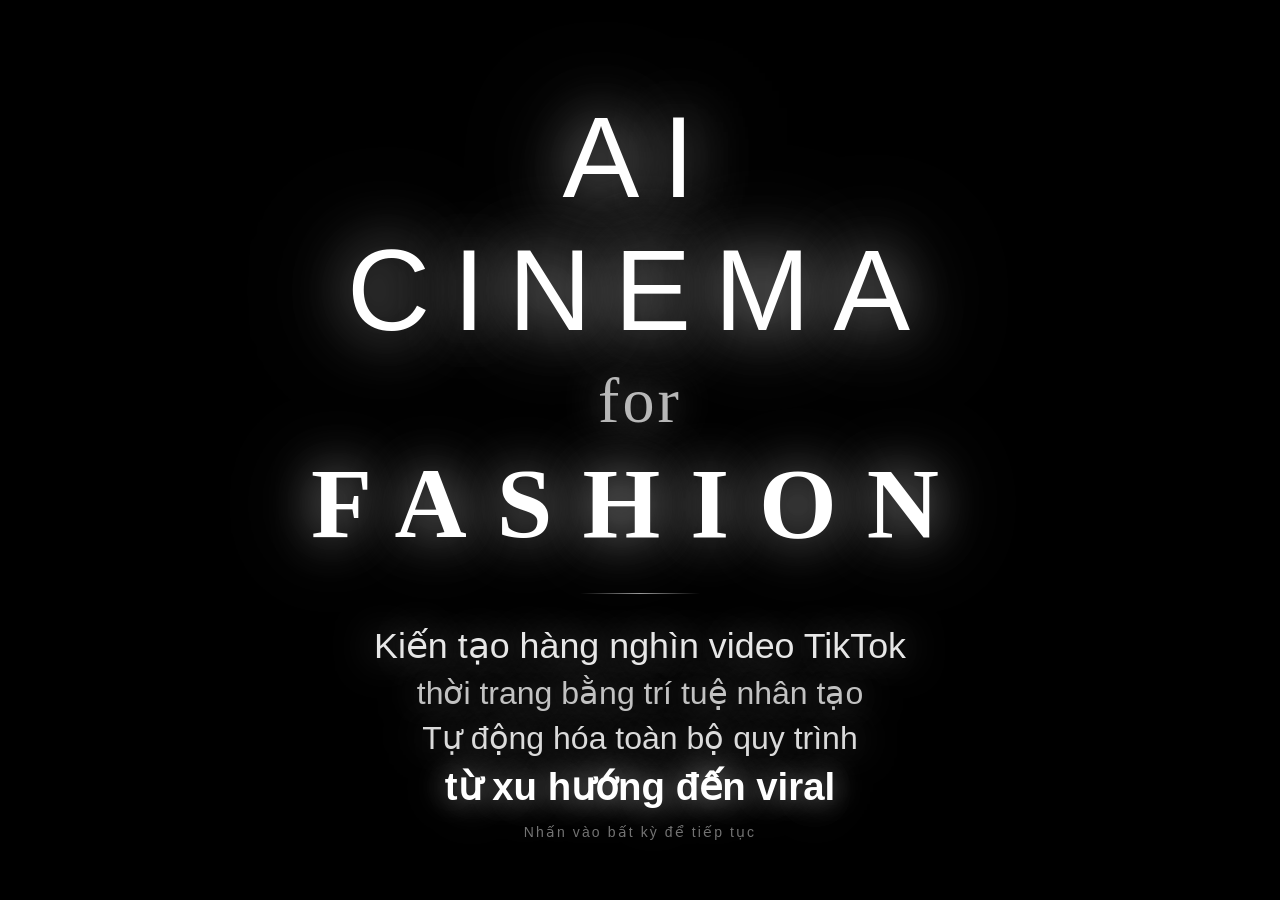
==== templaces/html/index.html @ 724374a7 "clean secret" ====
<!DOCTYPE html>
<html lang="vi">

<head>
    <meta charset="UTF-8">
    <meta name="viewport" content="width=device-width, initial-scale=1.0">
    <title>AI Video Studio</title>
    <link rel="icon" type="image/x-icon" href="/favicon.ico?v=2">
    <link rel="shortcut icon" type="image/x-icon" href="/favicon.ico?v=2">
    <link rel="stylesheet" href="https://cdnjs.cloudflare.com/ajax/libs/font-awesome/6.0.0/css/all.min.css">
    <link rel="stylesheet" href="/templaces/css/style.css">
</head>

<body class="theme-default">

    <!-- INTRO SPLASH -->
    <div id="intro-splash" style="display:none;">
        <video id="intro-video" muted autoplay playsinline>
            <source src="/ico/intro.mp4" type="video/mp4">
        </video>
        <div class="intro-overlay">
            <div class="intro-content">
                <div class="intro-line intro-line-1">AI Cinema</div>
                <div class="intro-line intro-line-2">for</div>
                <div class="intro-line intro-line-3">Fashion</div>
                <div class="intro-divider"></div>
                <div class="intro-line intro-line-4">Kiến tạo hàng nghìn video TikTok</div>
                <div class="intro-line intro-line-5">thời trang bằng trí tuệ nhân tạo</div>
                <div class="intro-line intro-line-6">Tự động hóa toàn bộ quy trình</div>
                <div class="intro-line intro-line-7">từ xu hướng đến viral</div>
            </div>
            <div class="intro-skip">Nhấn vào bất kỳ để tiếp tục</div>
        </div>
    </div>

    <!-- OLD STARTUP SPLASH (fallback) -->
    <div id="startup-splash"
        style="position: fixed; inset: 0; background: transparent; display: flex; align-items: center; justify-content: center; z-index: 20000;">
        <img src="/ico/logo.ico" alt="logo" style="width: 140px; height: 140px; opacity: 0.95;" />
    </div>

    <div id="sidebar">
        <div class="logo">
            <div class="logo-main">AI Video Studio</div>
            <div class="app-version" id="app-version">Loading...</div>
        </div>

        <div class="info-card license-info-card">
            <span class="label"><img class="section-icon" src="/ico/settings.png" alt=""> License key</span>
            <div class="license-key-row">
                <input type="text" class="input-control" id="license-key-input" placeholder="Nhập license key"
                    autocomplete="off" spellcheck="false" />
                <i class="fas fa-copy copy-btn" id="btn-copy-license" onclick="copyLicenseKey(event)"
                    title="Sao chép key" style="cursor:pointer;"></i>
            </div>
            <div class="license-meta">
                <div id="license-status-text">Đang tải...</div>
                <div id="license-expire-text"></div>
            </div>
            <button type="button" class="btn btn-settings license-activate-btn" id="btn-license-activate">
                <i class="fas fa-key"></i> KÍCH HOẠT
            </button>
        </div>

        <!-- Nút hướng dẫn nhanh -->
      

        <div class="section-title"><img class="section-icon" src="/ico/people.png" alt=""> Quản lý tài khoản</div>
        <div class="group-box">
            <div>
                <span class="label">Model AI Đang dùng</span>
                <select class="input-control" id="model-select">
                    <option>Grok (X-AI)</option>
                    <option>Veo3 (Google)</option>
                    <!-- <option style="display: none;">Kling AI</option> -->
                </select>
            </div>
            <button class="btn btn-settings" id="btn-settings-account"><img class="btn-icon" src="/ico/settings.png"
                    alt=""> THIẾT LẬP TÀI KHOẢN</button>
        </div>

        <div class="section-title"><i class="fas fa-folder-open"></i> Thư mục lưu kết quả</div>
        <div class="group-box result-folder-box">
            <button id="resultFolderBtn" class="btn btn-folder" style="width: 100%;">
                <span class="folder-symbol">▣</span>
                <span id="resultFolderLabel">THƯ MỤC KẾT QUẢ</span>
            </button>
            <input id="resultFolderInput" type="file" webkitdirectory directory multiple style="display:none;">
        </div>

        <div class="section-title"><img class="section-icon" src="/ico/setting-lines.png" alt=""> Cấu hình chạy</div>
        <div class="group-box" style="gap: 8px;">
            <div style="display: flex; flex-direction: row; gap: 8px;">
                <div style="flex: 1;">
                    <span class="label">Chất lượng</span>
                    <select class="input-control" id="video-quality-select">
                        <option selected>1080p</option>
                        <option>720p</option>
                    </select>
                </div>
                <div style="flex: 1;">
                    <span class="label">Tỉ lệ</span>
                    <select id="aspect_ratio" class="input-control">
                        <option selected>9:16</option>
                        <option>16:9</option>
                    </select>
                </div>
            </div>

            <div id="grok-duration-container" style="display: none;">
                <span class="label">Thời lượng video (Grok)</span>
                <select class="input-control" id="grok-video-duration">
                    <option value="6s" selected>6 giây</option>
                    <option value="10s">10 giây</option>
                </select>
            </div>

            <div id="veo3-image-model-container" style="display: none;">
                <span class="label">Model tạo ảnh (Veo3)</span>
                <select class="input-control" id="veo3-image-model">
                    <option value="🍌 Nano Banana Pro" selected>🍌 Nano Banana Pro</option>
                    <option value="🍌 Nano Banana 2">🍌 Nano Banana 2</option>
                    <option value="Imagen 4">Imagen 4</option>
                </select>
            </div>

            <div id="veo3-video-quality-container" style="display: none;">
                <span class="label">Model tạo video</span>
                <select class="input-control" id="veo3-video-quality">
                    <option value="Veo 3.1 - Lite [Lower Priority]" selected>Veo 3.1 - Lite [Lower Priority]</option>
                    <option value="Veo 3.1 - Lite">Veo 3.1 - Lite</option>
                    <option value="Veo 3.1 - Fast">Veo 3.1 - Fast</option>
                    <option value="Veo 3.1 - Quality">Veo 3.1 - Quality</option>
                </select>
            </div>

            <div>
                <span class="label">Số tab chạy song song</span>
                <input class="input-control" id="max-tabs-input" type="number" min="1" max="10" value="5" />
            </div>
        </div>

        <div class="section-title"><img class="section-icon" src="/ico/musical.png" alt=""> Âm thanh &amp; Xử lý</div>
        <div class="group-box">
            <div>
                <span class="label">Nhạc nền video</span>
                <input class="input-control" id="musicSelect" list="musicSelectList" placeholder="Gõ để tìm nhạc..." />
                <datalist id="musicSelectList">
                    <option value="None (Mặc định)"></option>
                    <option value="vibrant-fashion.mp3"></option>
                    <option value="cinematic-bgm.mp3"></option>
                </datalist>
            </div>
            <div style="display: grid; grid-template-columns: 1fr 1fr; gap: 5px;">
                <button class="btn btn-gold" id="addMusicBtn" style="grid-column: span 2;">+ Thêm âm thanh</button>
                <button class="btn btn-preview"><i class="fas fa-play"></i> Nghe thử</button>
                <button class="btn btn-delete" onclick="deleteSelectedMusic()">
                    <i class="fas fa-trash-alt"></i> Xóa
                </button>
            </div>
            <label class="random-inline">
                <input id="random-music-checkbox" type="checkbox" checked>
                <span>Chế độ Random nhạc</span>
            </label>
        </div>
        <!-- input ẩn dùng để chọn file nhạc / video thêm mới -->
        <input id="addMusicInput" type="file" accept="audio/*,video/*" style="display:none;">
    </div>

    <div id="main-wrapper">
        <header>
            <div style="display:flex; align-items:center; justify-content:space-between; gap:12px;">
                <div class="horizontal-tabs">
                    <div class="tab-item active"><img class="tab-icon" src="/ico/home.png" alt=""> Home</div>
                    <div class="tab-item"><img class="tab-icon" src="/ico/paste.png" alt=""> Clone Video</div>
                    <div class="tab-item"><img class="tab-icon" src="/ico/image.png" alt=""> Tạo Ảnh</div>
                    <div class="tab-item"><img class="tab-icon" src="/ico/video.png" alt=""> Tạo Video</div>
                </div>
                <button type="button" class="help-btn" id="helpGuideBtn" onclick="openHelpGuide()"
                    title="Hướng dẫn sử dụng">
                    ?
                </button>
                <button type="button" class="btn btn-update" id="updateBtn" style="display:none;"
                    title="Cập nhật phiên bản mới">
                    <i class="fas fa-download"></i>
                    <span>Cập nhật <span class="update-version" id="updateVersion"></span></span>
                    <span class="update-badge">MỚI</span>
                </button>
                <button class="btn" id="exitAppBtn">
                    <i class="fas fa-power-off"></i> Thoát
                </button>
            </div>
        </header>

        <div class="workspace" id="workspace-root"></div>
    </div>
    <div id="overlays-root"></div>
    <script src="/templaces/js/overlays.js"></script>
    <script src="/templaces/js/home.js"></script>
    <script src="/templaces/js/clone_video.js"></script>
    <script src="/templaces/js/tao_anh.js"></script>
    <script src="/templaces/js/tao_video.js"></script>
    <!-- <script src="/templaces/js/kling.js"></script> -->
    <script src="/templaces/js/version.js"></script>
    <script src="/templaces/js/updater.js"></script>
    <script src="/templaces/js/license.js"></script>
    <script src="/templaces/js/core.js"></script>

    <script>
        function openHelpGuide() {
            const modal = document.getElementById('helpGuideModal');
            if (modal) {
                modal.style.display = 'flex';
            }
        }

        function closeHelpGuide() {
            const modal = document.getElementById('helpGuideModal');
            if (modal) {
                modal.style.display = 'none';
            }
        }
    </script>
</body>

</html>
---- templaces/css/style.css ----
:root {
    --accent        : #ff3434;
    --accent-cyan   : var(--accent);
    --accent-purple : var(--accent-2);
    --primary-red   : var(--danger);
    --neon-green    : var(--success);
    --accent-2      : #ff7777;
    --accent-soft   : rgba(255, 52, 52, 0.15);
    --accent-shadow : rgba(255, 52, 52, 0.35);
    --danger        : #ff3434;
    --success       : #00e676;
    --warning       : #ffd400;
    --bg-dark       : radial-gradient(circle at 78% 18%, rgba(255, 52, 52, 0.09), transparent 34%), linear-gradient(135deg, #090806 0%, #130b08 48%, #030202 100%);
    --sidebar-bg    : rgba(12, 5, 5, 0.84);
    --card-bg       : rgba(18, 7, 7, 0.74);
    --card-bg-strong: rgba(14, 7, 7, 0.92);
    --text-main     : #f8fafc;
    --text-soft     : #b9c2cf;
    --muted         : #778395;
    --border-color  : rgba(148, 163, 184, 0.18);
    --border-strong : rgba(255, 52, 52, 0.58);
    --gradient-btn  : linear-gradient(135deg, rgba(255, 52, 52, 0.95), rgba(146, 18, 18, 0.96));
    --input-bg      : rgba(12, 4, 4, 0.68);
    --radius-lg     : 18px;
    --radius-md     : 12px;
}

body.theme-hacker {
    --accent       : #00e676;
    --accent-2     : #5dffb1;
    --accent-soft  : rgba(0, 230, 118, 0.14);
    --accent-shadow: rgba(0, 230, 118, 0.35);
    --border-strong: rgba(0, 230, 118, 0.55);
    --gradient-btn : linear-gradient(135deg, rgba(0, 230, 118, 0.94), rgba(0, 143, 78, 0.95));
    --bg-dark      : radial-gradient(circle at 78% 18%, rgba(0, 230, 118, 0.10), transparent 34%), linear-gradient(135deg, #050b12 0%, #071520 46%, #020408 100%);
    --sidebar-bg   : rgba(5, 12, 20, 0.84);
    --card-bg      : rgba(7, 17, 28, 0.74);
    --card-bg-strong: rgba(7, 14, 24, 0.92);
    --input-bg     : rgba(1, 8, 16, 0.68);
}

body.theme-tech {
    --accent       : #00a7ff;
    --accent-2     : #54c8ff;
    --accent-soft  : rgba(0, 167, 255, 0.15);
    --accent-shadow: rgba(0, 167, 255, 0.36);
    --border-strong: rgba(0, 167, 255, 0.58);
    --gradient-btn : linear-gradient(135deg, rgba(0, 167, 255, 0.95), rgba(0, 72, 210, 0.96));
    --bg-dark      : radial-gradient(circle at 78% 18%, rgba(0, 167, 255, 0.11), transparent 34%), linear-gradient(135deg, #04101d 0%, #03152a 48%, #01050b 100%);
}

body.theme-princess {
    --accent       : #ff4bd8;
    --accent-2     : #ff9bed;
    --accent-soft  : rgba(255, 75, 216, 0.16);
    --accent-shadow: rgba(255, 75, 216, 0.42);
    --border-strong: rgba(255, 75, 216, 0.62);
    --gradient-btn : linear-gradient(135deg, rgba(255, 75, 216, 0.95), rgba(165, 47, 210, 0.96));
    --bg-dark      : radial-gradient(circle at 78% 18%, rgba(255, 75, 216, 0.12), transparent 34%), linear-gradient(135deg, #110719 0%, #210c35 48%, #08020d 100%);
}

* {
    box-sizing: border-box;
}

body {
    margin     : 0;
    min-width  : 1080px;
    height     : 100vh;
    overflow   : hidden;
    display    : flex;
    color      : var(--text-main);
    background : var(--bg-dark);
    font-family: Inter, ui-sans-serif, system-ui, -apple-system, BlinkMacSystemFont, "Segoe UI", sans-serif;
}

body::before {
    content       : "";
    position      : fixed;
    inset         : 0;
    pointer-events: none;
    opacity       : 0.18;
    background-image:
        linear-gradient(rgba(255, 255, 255, 0.035) 1px, transparent 1px),
        linear-gradient(90deg, rgba(255, 255, 255, 0.028) 1px, transparent 1px);
    background-size: 44px 44px;
    mask-image     : radial-gradient(circle at 75% 55%, #000, transparent 72%);
}

#sidebar {
    width          : 330px;
    flex-shrink    : 0;
    padding        : 18px 16px;
    margin         : 10px 8px 10px 10px;
    display        : flex;
    flex-direction : column;
    gap            : 13px;
    overflow-y     : auto;
    border         : 1px solid var(--border-color);
    border-radius  : var(--radius-lg);
    background     : linear-gradient(180deg, rgba(255, 255, 255, 0.04), rgba(255, 255, 255, 0.015)), var(--sidebar-bg);
    box-shadow     : inset 0 0 0 1px rgba(255, 255, 255, 0.025), 0 24px 70px rgba(0, 0, 0, 0.38);
    backdrop-filter: blur(16px);
}

#sidebar::-webkit-scrollbar,
.workspace::-webkit-scrollbar,
.display-workspace::-webkit-scrollbar,
.table-container::-webkit-scrollbar {
    width : 8px;
    height: 8px;
}

#sidebar::-webkit-scrollbar-thumb,
.workspace::-webkit-scrollbar-thumb,
.display-workspace::-webkit-scrollbar-thumb,
.table-container::-webkit-scrollbar-thumb {
    background   : var(--accent-soft);
    border-radius: 999px;
}

.logo {
    padding: 4px 8px 2px;
}

.logo-main {
    font-size     : 25px;
    line-height   : 1.05;
    font-weight   : 950;
    letter-spacing: -0.04em;
    color         : #fff;
    text-shadow   : 0 0 24px var(--accent-shadow);
}

.logo-main::first-letter {
    color: #fff;
}

.logo-main::after {
    content       : "";
    display       : inline-block;
    width         : 6px;
    height        : 6px;
    margin-left   : 4px;
    border-radius : 50%;
    background    : var(--accent);
    box-shadow    : 0 0 16px var(--accent);
    vertical-align: 9px;
}

.app-version {
    margin-top : 5px;
    font-size  : 11px !important;
    color      : var(--text-soft) !important;
    font-weight: 700;
}

.info-card,
.group-box {
    position     : relative;
    border       : 1px solid var(--border-color);
    border-radius: var(--radius-md);
    background   : linear-gradient(180deg, rgba(255, 255, 255, 0.045), rgba(255, 255, 255, 0.015)), var(--card-bg);
    box-shadow   : inset 0 1px 0 rgba(255, 255, 255, 0.04), 0 16px 40px rgba(0, 0, 0, 0.18);
}

.info-card {
    padding: 14px 14px;
}

.info-card+.info-card {
    margin-top: 0;
}

.info-card .label,
.label {
    display       : flex;
    align-items   : center;
    gap           : 8px;
    margin-bottom : 7px;
    color         : var(--text-soft);
    font-size     : 10px;
    font-weight   : 800;
    letter-spacing: 0.05em;
    text-transform: uppercase;
}

.info-card .value {
    display        : flex;
    align-items    : center;
    justify-content: space-between;
    font-weight    : 800;
}

.license-info-card .license-key-row {
    display    : flex;
    align-items: center;
    gap        : 8px;
    margin-top : 6px;
}

.license-info-card .license-key-row .input-control {
    flex: 1;
}

.license-info-card .license-meta {
    margin-top: 8px;
    font-size : 12px;
    line-height: 1.45;
    color     : var(--text-soft);
}

.license-status-ok {
    color: #4CAF50;
    font-weight: 700;
}

.license-status-warn {
    color: #f44336;
    font-weight: 600;
}

.license-info-card .license-activate-btn {
    width     : 100%;
    margin-top: 10px;
}

.id-value {
    color    : #fff;
    font-size: 13px;
    gap      : 7px;
}

.section-title {
    display       : flex;
    align-items   : center;
    gap           : 9px;
    margin        : 4px 0 -4px;
    padding       : 0 4px;
    color         : var(--text-main);
    font-size     : 12px;
    font-weight   : 900;
    letter-spacing: 0.04em;
    text-transform: uppercase;
}

.section-icon,
.panel-icon,
.btn-icon,
.tab-icon {
    width     : 17px;
    height    : 17px;
    object-fit: contain;
    flex      : 0 0 auto;
    filter    : invert(24%) sepia(96%) saturate(3694%) hue-rotate(348deg) brightness(1.2) drop-shadow(0 0 5px var(--accent-shadow));
    opacity   : 0.95;
}

body.theme-hacker .section-icon,
body.theme-hacker .panel-icon,
body.theme-hacker .btn-icon,
body.theme-hacker .tab-icon {
    filter: invert(1) sepia(1) saturate(14) hue-rotate(82deg) brightness(1.1) drop-shadow(0 0 5px var(--accent-shadow));
}

body.theme-tech .section-icon,
body.theme-tech .panel-icon,
body.theme-tech .btn-icon,
body.theme-tech .tab-icon {
    filter: invert(53%) sepia(82%) saturate(2658%) hue-rotate(170deg) brightness(1.1) drop-shadow(0 0 5px var(--accent-shadow));
}

body.theme-princess .section-icon,
body.theme-princess .panel-icon,
body.theme-princess .btn-icon,
body.theme-princess .tab-icon {
    filter: invert(63%) sepia(91%) saturate(2827%) hue-rotate(284deg) brightness(1.12) drop-shadow(0 0 5px var(--accent-shadow));
}

.group-box {
    padding       : 14px;
    display       : flex;
    flex-direction: column;
    gap           : 10px;
}

.input-control,
select.input-control,
input.input-control,
textarea.input-control {
    width        : 100%;
    max-width    : 100%;
    margin-top   : 4px;
    padding      : 10px 12px;
    outline      : none;
    color        : var(--text-main);
    background   : var(--input-bg);
    border       : 1px solid var(--border-color);
    border-radius: 9px;
    font-size    : 13px;
    transition   : border-color 0.2s ease, box-shadow 0.2s ease, background 0.2s ease;
}

.input-control:focus {
    border-color: var(--border-strong);
    box-shadow  : 0 0 0 1px var(--accent-soft), 0 0 18px var(--accent-shadow);
}

select.input-control {
    cursor: pointer;
}

.btn,
.btn-header,
.btn-small,
.modal-confirm,
.modal-cancel {
    border         : 1px solid transparent;
    border-radius  : 10px;
    cursor         : pointer;
    display        : inline-flex;
    align-items    : center;
    justify-content: center;
    gap            : 8px;
    min-height     : 38px;
    padding        : 9px 14px;
    color          : var(--text-main);
    font-size      : 12px;
    font-weight    : 900;
    letter-spacing : 0.025em;
    text-transform : uppercase;
    background     : rgba(255, 255, 255, 0.055);
    transition     : transform 0.18s ease, border-color 0.18s ease, box-shadow 0.18s ease, background 0.18s ease;
}

.btn:hover,
.btn-header:hover,
.btn-small:hover,
.modal-confirm:hover,
.modal-cancel:hover {
    transform   : translateY(-1px);
    border-color: var(--border-strong);
    box-shadow  : 0 0 0 1px var(--accent-soft), 0 0 22px var(--accent-shadow);
}

.btn-settings,
.btn-gold,
.btn-header,
.modal-confirm {
    color       : #fff;
    background  : var(--gradient-btn) !important;
    border-color: var(--border-strong);
    box-shadow  : inset 0 1px 0 rgba(255, 255, 255, 0.24), 0 0 24px var(--accent-shadow);
}

.btn-preview,
.btn-delete,
.btn-clear,
.modal-cancel {
    background  : rgba(255, 255, 255, 0.045);
    color       : var(--text-main);
    border-color: var(--border-color);
}

.btn-delete {
    color: #fff;
}

.btn-folder {
    justify-content: center;
    padding        : 12px 14px;
    color          : var(--accent);
    border-color   : var(--border-strong);
    background     : rgba(0, 0, 0, 0.18);
    box-shadow     : inset 0 0 0 1px rgba(255, 255, 255, 0.025);
}

.folder-symbol {
    color      : var(--accent);
    font-size  : 16px;
    line-height: 1;
}

#resultFolderLabel {
    min-width    : 0;
    overflow     : hidden;
    text-overflow: ellipsis;
    white-space  : nowrap;
    font-size    : 11px;
    font-weight  : 900;
}

.random-inline {
    display    : flex;
    align-items: center;
    gap        : 8px;
    color      : var(--text-soft);
    font-size  : 13px;
}

.random-inline input {
    accent-color: var(--accent);
}

#main-wrapper {
    flex          : 1;
    min-width     : 0;
    display       : flex;
    flex-direction: column;
    padding       : 10px 10px 10px 6px;
}

header {
    padding        : 0;
    margin-bottom  : 10px;
    border         : 1px solid var(--border-color);
    border-radius  : var(--radius-md);
    background     : linear-gradient(180deg, rgba(255, 255, 255, 0.04), rgba(255, 255, 255, 0.012)), var(--card-bg-strong);
    box-shadow     : inset 0 1px 0 rgba(255, 255, 255, 0.04), 0 18px 48px rgba(0, 0, 0, 0.24);
    backdrop-filter: blur(14px);
}

header>div {
    padding: 8px 10px;
}

.horizontal-tabs {
    display   : flex;
    gap       : 0;
    width     : 100%;
    overflow-x: auto;
}

.tab-item {
    position       : relative;
    min-width      : 155px;
    flex           : 0 1 180px;
    padding        : 14px 20px;
    display        : flex;
    align-items    : center;
    justify-content: center;
    gap            : 10px;
    color          : var(--text-main);
    border-right   : 1px solid var(--border-color);
    border-radius  : 10px;
    font-size      : 12px;
    font-weight    : 950;
    text-transform : uppercase;
    cursor         : pointer;
    opacity        : 0.86;
    transition     : background 0.2s ease, box-shadow 0.2s ease, color 0.2s ease, opacity 0.2s ease;
}

.tab-item:hover,
.tab-item.active {
    color     : #fff;
    opacity   : 1;
    background: linear-gradient(180deg, var(--accent-soft), rgba(255, 255, 255, 0.025));
    box-shadow: inset 0 0 0 1px var(--border-strong), 0 0 24px var(--accent-shadow);
}

.tab-item.active::after {
    content      : "";
    position     : absolute;
    left         : 18px;
    right        : 18px;
    bottom       : 0;
    height       : 2px;
    border-radius: 999px;
    background   : var(--accent);
    box-shadow   : 0 0 16px var(--accent);
}

#exitAppBtn {
    padding    : 10px 20px !important;
    white-space: nowrap;
    min-width  : 115px;
    color      : #fff !important;
    background : rgba(255, 255, 255, 0.06) !important;
    border     : 1px solid var(--border-color) !important;
}

#exitAppBtn i {
    color: var(--accent);
}

.workspace {
    flex      : 1;
    min-height: 0;
    overflow-y: auto;
    padding   : 8px 0 0;
    background: transparent;
}

.workspace h2,
.panel-heading h2,
.task-title-row h2 {
    margin        : 0;
    color         : var(--text-main);
    font-size     : 18px;
    line-height   : 1.15;
    font-weight   : 950;
    letter-spacing: -0.02em;
}

.home-dashboard {
    display       : flex;
    flex-direction: column;
    gap           : 12px;
}

.panel-heading {
    display      : flex;
    align-items  : center;
    gap          : 10px;
    margin-bottom: 4px;
}

.panel-icon {
    width : 22px;
    height: 22px;
}

.theme-panel,
.cdp-panel,
.task-panel {
    padding      : 18px 20px;
    border-radius: var(--radius-md);
}

.theme-grid {
    display              : grid !important;
    grid-template-columns: repeat(4, minmax(160px, 1fr));
    gap                  : 18px !important;
    margin-top           : 8px !important;
}

.theme-grid>* {
    min-width    : 0;
    padding      : 13px !important;
    border       : 1px solid var(--border-color) !important;
    border-radius: 12px !important;
    background   : rgba(0, 0, 0, 0.16) !important;
    transition   : border-color 0.2s ease, box-shadow 0.2s ease, transform 0.2s ease;
}

.theme-grid>*:hover,
.theme-grid>*.active,
.theme-grid>*.selected,
.theme-grid>*[data-active="true"] {
    border-color: var(--border-strong) !important;
    box-shadow  : 0 0 26px var(--accent-shadow), inset 0 0 0 1px var(--accent-soft);
    transform   : translateY(-1px);
}

.theme-grid img {
    display      : block;
    width        : 100% !important;
    max-width    : 100% !important;
    height       : 120px;
    object-fit   : cover;
    border-radius: 8px;
    opacity      : 0.92;
}

.theme-grid label,
.theme-grid span,
.theme-grid div {
    color: var(--text-main);
}

.theme-grid input[type="radio"] {
    accent-color: var(--accent);
}

.cdp-row {
    display              : grid;
    grid-template-columns: 140px minmax(220px, 1fr);
    gap                  : 16px;
    align-items          : center;
    margin-top           : 8px;
}

.cdp-row label {
    color    : var(--text-main);
    font-size: 15px;
}

.cdp-row .input-control {
    margin: 0;
}

.task-title-row {
    display        : flex;
    align-items    : center;
    justify-content: space-between;
    gap            : 12px;
    margin-bottom  : 6px;
}

.task-actions {
    display    : flex;
    align-items: center;
    gap        : 10px;
}

.btn-uninstall {
    color       : #fff;
    background  : rgba(255, 52, 52, 0.13);
    border-color: rgba(255, 52, 52, 0.38);
}

.btn-uninstall i {
    color: var(--danger);
}

.btn-clear {
    min-width: 92px;
}

.btn-clear i {
    opacity: 0.9;
}

.table-container {
    width        : 100%;
    overflow-x   : auto;
    border       : 1px solid var(--border-color);
    border-radius: 12px;
    background   : rgba(0, 0, 0, 0.10);
}

.task-table {
    width          : 100%;
    min-width      : 650px;
    border-collapse: collapse;
    color          : var(--text-main);
    background     : transparent;
}

.task-table th {
    padding    : 14px 18px;
    text-align : left;
    color      : var(--accent);
    background : linear-gradient(180deg, var(--accent-soft), rgba(0, 0, 0, 0.08));
    font-size  : 12px;
    font-weight: 950;
}

.task-table td {
    padding      : 13px 18px;
    color        : #e5e7eb;
    font-size    : 14px;
    border-bottom: 1px solid rgba(148, 163, 184, 0.10);
}

.task-table tr:hover td {
    background: rgba(255, 255, 255, 0.025);
}

.status-badge {
    display        : inline-flex;
    align-items    : center;
    justify-content: center;
    gap            : 6px;
    min-width      : 105px;
    padding        : 6px 14px;
    border-radius  : 999px;
    white-space    : nowrap;
    font-size      : 11px;
    font-weight    : 900;
    color          : var(--success);
    background     : rgba(0, 230, 118, 0.09);
    border         : 1px solid rgba(0, 230, 118, 0.55);
}

.status-processing {
    color       : var(--warning);
    background  : rgba(255, 212, 0, 0.10);
    border-color: rgba(255, 212, 0, 0.55);
}

.status-completed {
    color       : var(--success);
    background  : rgba(0, 230, 118, 0.10);
    border-color: rgba(0, 230, 118, 0.55);
}

.status-failed {
    color       : var(--danger);
    background  : rgba(255, 52, 52, 0.10);
    border-color: rgba(255, 52, 52, 0.60);
}

#userId {
    display      : inline-block;
    min-width    : 80px;
    padding      : 4px 6px;
    border       : 1px dashed transparent;
    border-radius: 8px;
    cursor       : text;
    font-size    : 16px;
    font-weight  : 800;
}

#userId[contenteditable="true"] {
    user-select : text !important;
    background  : rgba(255, 255, 255, 0.05);
    border-color: var(--border-strong);
    box-shadow  : 0 0 14px var(--accent-shadow);
}

.copy-btn,
.save-btn {
    color     : var(--text-soft);
    transition: color 0.2s ease, transform 0.2s ease;
}

.copy-btn:hover,
.save-btn:hover {
    color    : var(--accent);
    transform: translateY(-1px);
}

.modal-overlay,
.image-overlay,
.audio-overlay {
    position       : fixed;
    inset          : 0;
    display        : none;
    align-items    : center;
    justify-content: center;
    z-index        : 1000;
    background     : rgba(0, 0, 0, 0.68);
    backdrop-filter: blur(8px);
}

.modal-box,
.audio-overlay-content {
    width        : 380px;
    max-width    : 92vw;
    padding      : 20px 22px;
    border-radius: 16px;
    color        : var(--text-main);
    background   : linear-gradient(180deg, rgba(255, 255, 255, 0.055), rgba(255, 255, 255, 0.02)), var(--card-bg-strong);
    border       : 1px solid var(--border-color);
    box-shadow   : 0 24px 70px rgba(0, 0, 0, 0.55), 0 0 28px var(--accent-shadow);
}

#modalMessage {
    text-align: center;
    font-size : 14px;
}

.modal-buttons {
    display        : flex;
    justify-content: center;
    gap            : 10px;
    margin-top     : 16px;
}

.image-overlay {
    background: transparent;
}

.image-overlay-backdrop,
.audio-overlay-backdrop {
    position  : absolute;
    inset     : 0;
    background: rgba(0, 0, 0, 0.74);
}

.image-overlay-content {
    position  : relative;
    z-index   : 1001;
    max-width : 90vw;
    max-height: 90vh;
}

.image-overlay-content img {
    display      : block;
    max-width    : 100%;
    max-height   : 88vh;
    border-radius: 14px;
    box-shadow   : 0 24px 70px rgba(0, 0, 0, 0.72);
}

.image-overlay-close,
.audio-overlay-close {
    position     : absolute;
    top          : 8px;
    right        : 8px;
    width        : 28px;
    height       : 28px;
    border       : 1px solid var(--border-color);
    border-radius: 50%;
    color        : #fff;
    background   : rgba(0, 0, 0, 0.72);
    cursor       : pointer;
}

.audio-overlay-content {
    position: relative;
    z-index : 1001;
}

.audio-title {
    text-align : center;
    font-size  : 15px;
    font-weight: 900;
}

@media (max-width: 1280px) {
    #sidebar {
        width: 300px;
    }

    .tab-item {
        min-width     : 135px;
        padding-inline: 14px;
    }

    .theme-grid {
        grid-template-columns: repeat(2, minmax(180px, 1fr));
    }
}

/* Shared page headings */
.page-heading {
    display    : flex;
    align-items: center;
    gap        : 10px;
    margin     : 4px 0 14px;
}

.page-heading h2 {
    margin        : 0;
    color         : var(--text-main);
    font-size     : 22px;
    font-weight   : 950;
    letter-spacing: -0.03em;
}

/* Clone Video page */
.clone-page {
    display       : flex;
    flex-direction: column;
    min-height    : 0;
}

.clone-grid {
    display              : grid;
    grid-template-columns: minmax(340px, 0.9fr) minmax(420px, 1.1fr);
    grid-template-areas  :
        "settings preview"
        "actions script";
    gap       : 14px;
    min-height: calc(100vh - 130px);
}

.clone-card {
    border-radius: 16px;
    padding      : 18px;
}

.clone-settings-card {
    grid-area: settings;
}

.clone-preview-card {
    grid-area: preview;
}

.clone-action-card {
    grid-area: actions;
}

.clone-script-card {
    grid-area : script;
    min-height: 320px;
}

.clone-form-grid {
    display              : grid;
    grid-template-columns: 150px minmax(0, 1fr);
    gap                  : 12px;
    align-items          : center;
}

.clone-form-grid label {
    color      : var(--text-soft);
    font-size  : 13px;
    font-weight: 800;
}

.clone-form-grid .input-control {
    margin: 0;
}

.clone-video-preview {
    position     : relative;
    width        : 100%;
    min-height   : 370px;
    max-height   : 500px;
    margin       : 0 auto;
    flex         : 1;
    overflow     : hidden;
    cursor       : pointer;
    border       : 1px dashed var(--border-color);
    border-radius: 16px;
    background   : radial-gradient(circle at center, var(--accent-soft), transparent 45%), rgba(0, 0, 0, 0.35);
    transition   : max-width 0.3s ease;
}

#cloneVideoPreviewThumb {
    position       : absolute;
    inset          : 0;
    width          : 100%;
    height         : 100%;
    display        : none;
    object-fit     : contain;
    object-position: center;
}

#cloneVideoPreviewVideo {
    width     : 100%;
    height    : 100%;
    min-height: 370px;
    display   : block;
    object-fit: cover;
}

.clone-play-layer {
    position       : absolute;
    inset          : 0;
    display        : flex;
    align-items    : center;
    justify-content: center;
}

.clone-play-button {
    width          : 70px;
    height         : 70px;
    border-radius  : 999px;
    border         : 1px solid var(--border-strong);
    display        : flex;
    align-items    : center;
    justify-content: center;
    background     : rgba(0, 0, 0, 0.55);
    box-shadow     : 0 0 28px var(--accent-shadow);
    backdrop-filter: blur(8px);
}

.clone-play-button div {
    width        : 0;
    height       : 0;
    border-top   : 11px solid transparent;
    border-bottom: 11px solid transparent;
    border-left  : 18px solid var(--accent);
    margin-left  : 5px;
}

.clone-actions {
    display  : flex;
    gap      : 10px;
    flex-wrap: wrap;
}

.danger-btn {
    color       : #fff;
    border-color: rgba(255, 52, 52, 0.40);
    background  : rgba(255, 52, 52, 0.14);
}

.clone-script-title {
    display        : flex;
    justify-content: space-between;
    align-items    : center;
    gap            : 12px;
}

.compact-btn {
    min-height: 34px;
    padding   : 7px 14px;
}

.scene-container {
    flex         : 1;
    min-height   : 240px;
    max-height   : calc(100vh - 265px);
    overflow-y   : auto;
    padding      : 12px;
    border       : 1px dashed var(--border-color);
    border-radius: 14px;
    background   : rgba(0, 0, 0, 0.18);
}

@media (max-width: 1280px) {
    .clone-grid {
        grid-template-columns: 1fr;
        grid-template-areas  : "settings""preview""actions""script";
    }
}

.help-btn {
    width          : 38px;
    height         : 38px;
    border-radius  : 999px;
    border         : 1px solid rgba(255, 255, 255, 0.18);
    background     : radial-gradient(circle at top left, rgba(236, 72, 153, 0.45), rgba(15, 23, 42, 0.85) 65%);
    color          : var(--text-main);
    font-size      : 18px;
    font-weight    : 900;
    line-height    : 1;
    cursor         : pointer;
    display        : inline-flex;
    align-items    : center;
    justify-content: center;
    box-shadow     : 0 0 18px rgba(236, 72, 153, 0.25);
    transition     : all 0.2s ease;
    flex-shrink    : 0;
}

.help-btn:hover {
    transform   : translateY(-1px);
    border-color: var(--accent-cyan);
    color       : var(--accent-cyan);
    box-shadow  : 0 0 20px rgba(34, 211, 238, 0.32);
}

.help-guide-box {
    width         : min(880px, calc(100vw - 40px));
    max-height    : 86vh;
    display       : flex;
    flex-direction: column;
    background    : linear-gradient(180deg, rgba(24, 10, 38, 0.98), rgba(8, 10, 24, 0.98));
    border        : 1px solid rgba(236, 72, 153, 0.35);
    border-radius : 18px;
    box-shadow    :
        0 24px 80px rgba(0, 0, 0, 0.75),
        0 0 35px rgba(236, 72, 153, 0.22);
    overflow: hidden;
}

.help-guide-header {
    display        : flex;
    align-items    : center;
    justify-content: space-between;
    gap            : 14px;
    padding        : 18px 22px;
    border-bottom  : 1px solid rgba(255, 255, 255, 0.08);
    background     : radial-gradient(circle at top left, rgba(236, 72, 153, 0.22), transparent 55%);
}

.help-guide-title {
    font-size  : 20px;
    font-weight: 900;
    color      : var(--text-main);
}

.help-guide-subtitle {
    margin-top: 4px;
    font-size : 12px;
    color     : rgba(255, 255, 255, 0.65);
}

.help-guide-close {
    width        : 34px;
    height       : 34px;
    border-radius: 999px;
    border       : 1px solid rgba(255, 255, 255, 0.14);
    background   : rgba(255, 255, 255, 0.06);
    color        : #fff;
    font-size    : 22px;
    line-height  : 1;
    cursor       : pointer;
}

.help-guide-close:hover {
    border-color: var(--primary-red);
    color       : var(--primary-red);
}

.help-guide-content {
    padding   : 18px 22px;
    overflow-y: auto;
    display   : grid;
    gap       : 12px;
}

.help-section {
    padding      : 14px 16px;
    border-radius: 14px;
    border       : 1px solid rgba(255, 255, 255, 0.08);
    background   : rgba(255, 255, 255, 0.035);
}

.help-section h3 {
    margin   : 0 0 8px;
    font-size: 15px;
    color    : var(--accent-cyan);
}

.help-section p {
    margin     : 6px 0 0;
    font-size  : 13px;
    line-height: 1.55;
    color      : rgba(255, 255, 255, 0.82);
}

.help-section b {
    color: #fff;
}

.help-guide-footer {
    display        : flex;
    justify-content: flex-end;
    padding        : 14px 22px 18px;
    border-top     : 1px solid rgba(255, 255, 255, 0.08);
}

.notification-modal {
    text-align: center;
    max-width: 420px;
}

.notification-icon {
    font-size: 48px;
    margin-bottom: 12px;
}

.notification-error .notification-icon {
    color: var(--danger);
    text-shadow: 0 0 20px rgba(255, 52, 52, 0.5);
}

.notification-warning .notification-icon {
    color: var(--warning);
    text-shadow: 0 0 20px rgba(255, 212, 0, 0.5);
}

.notification-success .notification-icon {
    color: var(--success);
    text-shadow: 0 0 20px rgba(0, 230, 118, 0.5);
}

.notification-title {
    font-size: 20px;
    font-weight: 900;
    margin-bottom: 12px;
    color: var(--text-main);
}

.notification-error .notification-title {
    color: var(--danger);
}

.notification-warning .notification-title {
    color: var(--warning);
}

.notification-success .notification-title {
    color: var(--success);
}

.notification-message {
    font-size: 14px;
    line-height: 1.6;
    color: rgba(255, 255, 255, 0.85);
    text-align: left;
}

.notification-message ul {
    margin: 8px 0 0 0;
    padding-left: 20px;
}

.notification-message li {
    margin-bottom: 6px;
}

/* Step number badge */
.step-number {
    display: inline-flex;
    align-items: center;
    justify-content: center;
    width: 26px;
    height: 26px;
    background: var(--accent);
    color: #fff;
    border-radius: 50%;
    font-size: 14px;
    font-weight: 900;
    margin-right: 8px;
    box-shadow: 0 0 12px var(--accent-shadow);
}
/* ============================================================================
   UPDATE BUTTON - Nút cập nhật phiên bản mới
   ============================================================================ */
.btn-update {
    position   : relative;
    padding    : 0 !important;
    min-width  : 200px;
    font-size  : 13px;
    font-family: -apple-system, BlinkMacSystemFont, "Segoe UI", Roboto, "Helvetica Neue", Arial, "Noto Sans", sans-serif, "Apple Color Emoji", "Segoe UI Emoji", "Segoe UI Symbol", "Noto Color Emoji";
    color      : #fff !important;
    background : linear-gradient(135deg,
            rgba(0, 230, 118, 0.95) 0%,
            rgba(0, 180, 95, 0.95) 50%,
            rgba(0, 143, 78, 0.95) 100%) !important;
    border: 1px solid rgba(0, 230, 118, 0.6) !important;
    box-shadow:
        inset 0 1px 0 rgba(255, 255, 255, 0.3),
        0 0 20px rgba(0, 230, 118, 0.4),
        0 4px 12px rgba(0, 0, 0, 0.3) !important;
    animation: updatePulse 2s ease-in-out infinite;
    overflow : visible;
}

.btn-update:hover {
    transform: translateY(-2px) scale(1.02) !important;
    box-shadow:
        inset 0 1px 0 rgba(255, 255, 255, 0.35),
        0 0 30px rgba(0, 230, 118, 0.6),
        0 6px 20px rgba(0, 0, 0, 0.4) !important;
    animation: updatePulse 1s ease-in-out infinite;
}

.btn-update i {
    font-size: 14px;
    animation: downloadBounce 1.5s ease-in-out infinite;
}

.btn-update:hover i {
    animation: downloadBounce 0.8s ease-in-out infinite;
}

.update-version {
    font-weight: 700;
    color      : rgba(255, 255, 255, 0.95);
}

.update-badge {
    position      : absolute;
    top           : -8px;
    right         : -8px;
    padding       : 3px 8px;
    font-size     : 9px;
    font-weight   : 900;
    letter-spacing: 0.5px;
    color         : #fff;
    background    : linear-gradient(135deg, #ff3434 0%, #ff6b6b 100%);
    border-radius : 12px;
    border        : 2px solid rgba(255, 255, 255, 0.3);
    box-shadow    :
        0 0 12px rgba(255, 52, 52, 0.6),
        0 2px 8px rgba(0, 0, 0, 0.4);
    animation: badgePulse 1.5s ease-in-out infinite;
}

/* Theme variations */
body.theme-hacker .btn-update {
    background: linear-gradient(135deg,
            rgba(255, 52, 52, 0.95) 0%,
            rgba(200, 40, 40, 0.95) 50%,
            rgba(146, 18, 18, 0.95) 100%) !important;
    border-color: rgba(255, 52, 52, 0.6) !important;
    box-shadow  :
        inset 0 1px 0 rgba(255, 255, 255, 0.3),
        0 0 20px rgba(255, 52, 52, 0.4),
        0 4px 12px rgba(0, 0, 0, 0.3) !important;
}

body.theme-hacker .btn-update:hover {
    box-shadow:
        inset 0 1px 0 rgba(255, 255, 255, 0.35),
        0 0 30px rgba(255, 52, 52, 0.6),
        0 6px 20px rgba(0, 0, 0, 0.4) !important;
}

body.theme-tech .btn-update {
    background: linear-gradient(135deg,
            rgba(0, 167, 255, 0.95) 0%,
            rgba(0, 130, 200, 0.95) 50%,
            rgba(0, 72, 210, 0.95) 100%) !important;
    border-color: rgba(0, 167, 255, 0.6) !important;
    box-shadow  :
        inset 0 1px 0 rgba(255, 255, 255, 0.3),
        0 0 20px rgba(0, 167, 255, 0.4),
        0 4px 12px rgba(0, 0, 0, 0.3) !important;
}

body.theme-tech .btn-update:hover {
    box-shadow:
        inset 0 1px 0 rgba(255, 255, 255, 0.35),
        0 0 30px rgba(0, 167, 255, 0.6),
        0 6px 20px rgba(0, 0, 0, 0.4) !important;
}

body.theme-princess .btn-update {
    background: linear-gradient(135deg,
            rgba(255, 75, 216, 0.95) 0%,
            rgba(220, 60, 190, 0.95) 50%,
            rgba(165, 47, 210, 0.95) 100%) !important;
    border-color: rgba(255, 75, 216, 0.6) !important;
    box-shadow  :
        inset 0 1px 0 rgba(255, 255, 255, 0.3),
        0 0 20px rgba(255, 75, 216, 0.4),
        0 4px 12px rgba(0, 0, 0, 0.3) !important;
}

body.theme-princess .btn-update:hover {
    box-shadow:
        inset 0 1px 0 rgba(255, 255, 255, 0.35),
        0 0 30px rgba(255, 75, 216, 0.6),
        0 6px 20px rgba(0, 0, 0, 0.4) !important;
}

/* Animations */
@keyframes updatePulse {

    0%,
    100% {
        box-shadow:
            inset 0 1px 0 rgba(255, 255, 255, 0.3),
            0 0 20px rgba(0, 230, 118, 0.4),
            0 4px 12px rgba(0, 0, 0, 0.3);
    }

    50% {
        box-shadow:
            inset 0 1px 0 rgba(255, 255, 255, 0.35),
            0 0 30px rgba(0, 230, 118, 0.6),
            0 4px 12px rgba(0, 0, 0, 0.3);
    }
}

@keyframes downloadBounce {

    0%,
    100% {
        transform: translateY(0);
    }

    50% {
        transform: translateY(3px);
    }
}

@keyframes badgePulse {

    0%,
    100% {
        transform: scale(1);
        box-shadow:
            0 0 12px rgba(255, 52, 52, 0.6),
            0 2px 8px rgba(0, 0, 0, 0.4);
    }

    50% {
        transform: scale(1.1);
        box-shadow:
            0 0 20px rgba(255, 52, 52, 0.8),
            0 2px 8px rgba(0, 0, 0, 0.4);
    }
}

/* INTRO SPLASH */
#intro-splash {
    position        : fixed;
    inset          : 0;
    background      : #000;
    z-index         : 100000;
    display         : flex;
    align-items     : center;
    justify-content : center;
    cursor          : pointer;
}

#intro-splash video {
    position  : absolute;
    inset     : 0;
    width     : 100%;
    height    : 100%;
    object-fit: cover;
}

.intro-overlay {
    position        : fixed;
    inset          : 0;
    background     : rgba(0, 0, 0, 0.3);
    display        : flex;
    flex-direction : column;
    align-items    : center;
    justify-content: center;
    z-index        : 99999;
}

.intro-content {
    display        : flex;
    flex-direction : column;
    align-items    : center;
    gap             : 8px;
    text-align     : center;
    max-width      : 900px;
    padding        : 60px;
}

.intro-line {
    font-family    : 'Georgia', 'Times New Roman', serif;
    font-style    : normal;
    color         : #ffffff;
    text-shadow   : 0 0 40px rgba(255,255,255,0.5), 0 0 80px rgba(255,255,255,0.25), 2px 4px 20px rgba(0,0,0,0.4);
    letter-spacing: 0.05em;
    line-height   : 1.15;
}

.intro-line-1 {
    font-size    : clamp(64px, 9vw, 120px);
    font-weight  : 300;
    font-style   : normal;
    font-family  : 'Arial Black', 'Impact', sans-serif;
    letter-spacing: 0.2em;
    text-transform: uppercase;
    text-shadow  : 0 0 60px rgba(255,255,255,0.7), 0 0 120px rgba(255,255,255,0.4);
}

.intro-line-2 {
    font-size    : clamp(36px, 5vw, 64px);
    font-weight  : 200;
    color        : rgba(255, 255, 255, 0.7);
}

.intro-line-3 {
    font-size    : clamp(56px, 8vw, 100px);
    font-weight  : 700;
    letter-spacing: 0.3em;
    text-transform: uppercase;
    text-shadow  : 0 0 50px rgba(255,255,255,0.6), 0 0 100px rgba(255,255,255,0.3);
}

.intro-divider {
    width        : 120px;
    height       : 1px;
    background   : linear-gradient(90deg, transparent, rgba(255,255,255,0.6), transparent);
    margin       : 24px auto;
}

.intro-line-4 {
    font-size     : clamp(20px, 2.8vw, 36px);
    font-weight   : 400;
    color         : rgba(255, 255, 255, 0.9);
    letter-spacing: normal;
    word-spacing  : normal;
}

.intro-line-5 {
    font-size     : clamp(18px, 2.5vw, 32px);
    font-weight   : 300;
    color         : rgba(255, 255, 255, 0.75);
    letter-spacing: normal;
    word-spacing  : normal;
}

.intro-line-6 {
    font-size     : clamp(18px, 2.5vw, 32px);
    font-weight   : 400;
    color         : rgba(255, 255, 255, 0.85);
    letter-spacing: normal;
    word-spacing  : normal;
}

.intro-line-7 {
    font-size     : clamp(22px, 3vw, 40px);
    font-weight   : 600;
    color         : rgba(255, 255, 255, 1);
    letter-spacing: normal;
    word-spacing  : normal;
    text-shadow   : 0 0 30px rgba(255,255,255,0.6), 0 0 60px rgba(255,255,255,0.3);
}

.intro-skip {
    position     : absolute;
    bottom      : 60px;
    left        : 50%;
    transform    : translateX(-50%);
    font-family  : 'Arial', sans-serif;
    font-size    : 14px;
    font-weight  : 400;
    font-style   : normal;
    color        : rgba(255, 255, 255, 0.45);
    letter-spacing: 0.15em;
    animation    : skipBlink 2.5s ease-in-out infinite;
}

@keyframes skipBlink {
    0%, 100% { opacity: 0.25; }
    50% { opacity: 0.8; }
}

/* FIX: chống giãn chữ tiếng Việt trong intro */
#intro-splash .intro-line-4,
#intro-splash .intro-line-5,
#intro-splash .intro-line-6,
#intro-splash .intro-line-7 {
    letter-spacing: 0 !important;
    word-spacing: 0 !important;
    font-family: Arial, Helvetica, sans-serif !important;
    font-kerning: normal;
    text-rendering: optimizeLegibility;
    white-space: normal;
    text-transform: none !important;
}
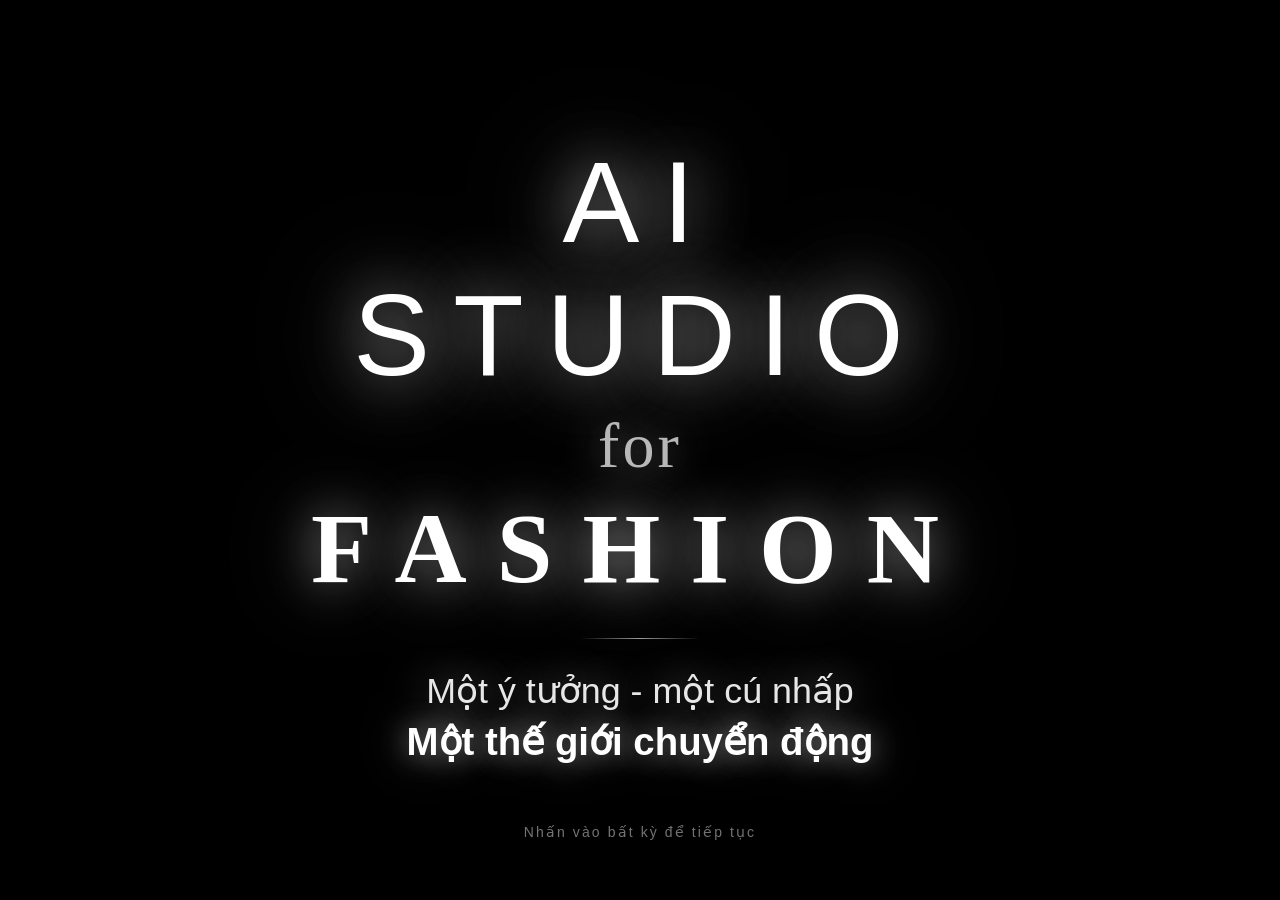
==== commit 3e1c851d: "thay intro ...." ====
--- a/templaces/html/index.html
+++ b/templaces/html/index.html
@@ -20,14 +20,14 @@
         </video>
         <div class="intro-overlay">
             <div class="intro-content">
-                <div class="intro-line intro-line-1">AI Cinema</div>
+                <div class="intro-line intro-line-1">AI Studio</div>
                 <div class="intro-line intro-line-2">for</div>
                 <div class="intro-line intro-line-3">Fashion</div>
                 <div class="intro-divider"></div>
-                <div class="intro-line intro-line-4">Kiến tạo hàng nghìn video TikTok</div>
-                <div class="intro-line intro-line-5">thời trang bằng trí tuệ nhân tạo</div>
-                <div class="intro-line intro-line-6">Tự động hóa toàn bộ quy trình</div>
-                <div class="intro-line intro-line-7">từ xu hướng đến viral</div>
+                <div class="intro-line intro-line-4">Một ý tưởng - một cú nhấp</div>
+                <!-- <div class="intro-line intro-line-5">thời trang bằng trí tuệ nhân tạo</div>
+                <div class="intro-line intro-line-6">Tự động hóa toàn bộ quy trình</div> -->
+                <div class="intro-line intro-line-7">Một thế giới chuyển động</div>
             </div>
             <div class="intro-skip">Nhấn vào bất kỳ để tiếp tục</div>
         </div>
--- a/templaces/css/style.css
+++ b/templaces/css/style.css
@@ -1454,7 +1454,7 @@
     word-spacing  : normal;
 }
 
-.intro-line-5 {
+/* .intro-line-5 {
     font-size     : clamp(18px, 2.5vw, 32px);
     font-weight   : 300;
     color         : rgba(255, 255, 255, 0.75);
@@ -1468,7 +1468,7 @@
     color         : rgba(255, 255, 255, 0.85);
     letter-spacing: normal;
     word-spacing  : normal;
-}
+} */
 
 .intro-line-7 {
     font-size     : clamp(22px, 3vw, 40px);
